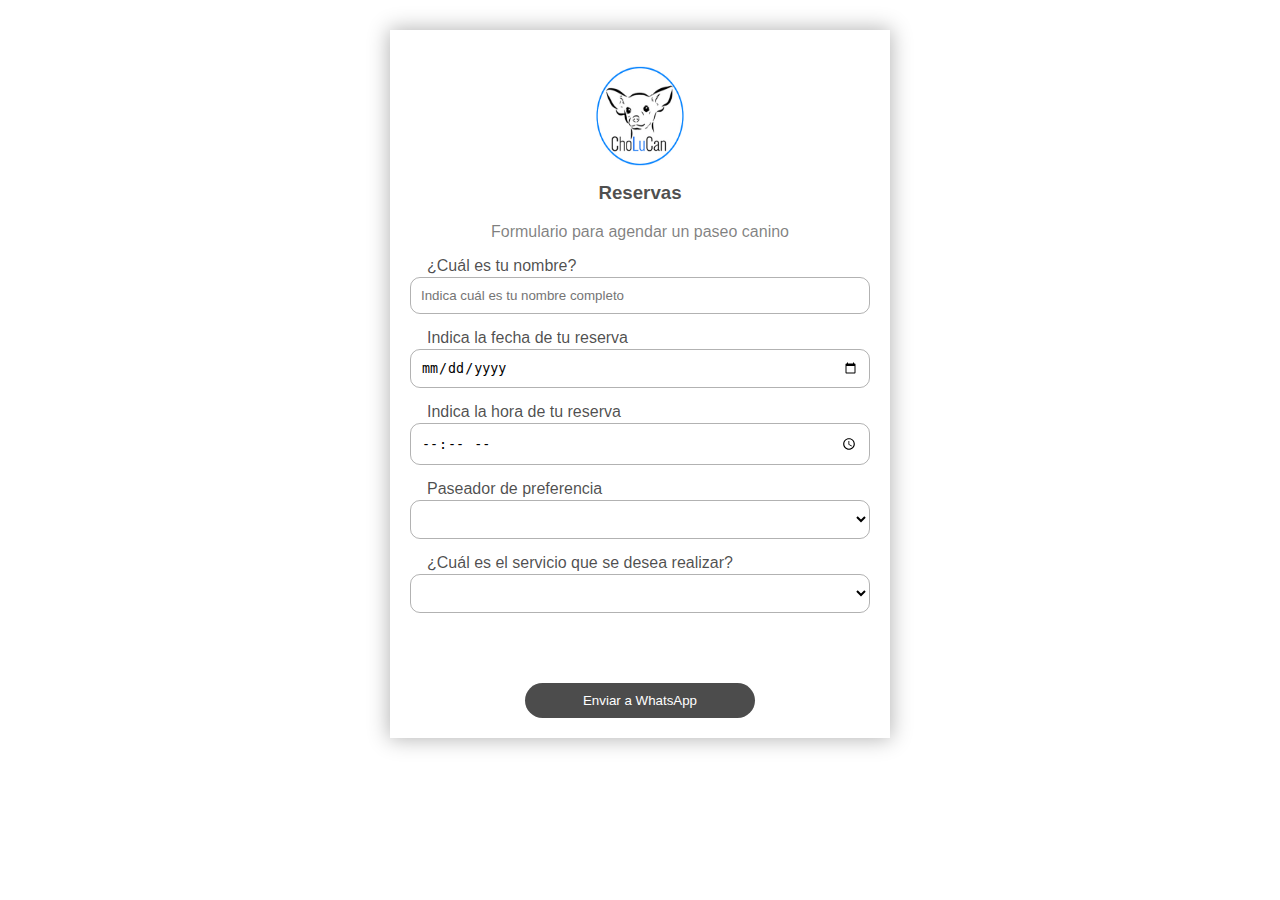
==== apiReservas/index.html @ 039c9cd7 "Add files via upload" ====
<!DOCTYPE html>
<html lang="es">
  <head>
    <meta charset="UTF-8" />
    <meta
      name="viewport"
      content="width=device-width, initial-scale=1.0, maximum-scale=1.0"
    />
    <meta http-equiv="X-UA-Compatible" content="ie=edge" />
        <link rel="stylesheet" href="css/estilos.css" />
  </head>
  <body>
    <form action="" class="formulario">
      <img src="logo.jpg" class="imgLogo" />

      <h3 class="formulario__subtitulo">Reservas</h3>
      <p class="formulario__parrafo">
        Formulario para agendar un paseo canino
      </p>

      <label for="cliente" class="formulario__label">¿Cuál es tu nombre?</label>
      <input
        id="cliente"
        type="text"
        class="formulario__input"
        placeholder="Indica cuál es tu nombre completo"
      />

      <label for="fecha" class="formulario__label"
        >Indica la fecha de tu reserva</label
      >
      <input
        id="fecha"
        type="date"
        class="formulario__input"
        pattern="[0-9]{4}-[0-9]{2}-[0-9]{2}"
      />

      <label for="hora" class="formulario__label"
        >Indica la hora de tu reserva</label
      >
      <input id="hora" type="time" class="formulario__input" />

      <label for="empleado" class="formulario__label"
        >Paseador de preferencia</label
      >
      <select id="empleado" name="listaempleados" class="formulario__input">
	<option value="" disabled selected>
        <option>Enrique Escano</option>
        <option>Carlin Serrada</option>
      </select>

      <label for="servicio" class="formulario__label"
        >¿Cuál es el servicio que se desea realizar?</label
      >
      <select id="servicio" name="listaservicios" class="formulario__input">
	 <option value="" disabled selected>
        <option>PAQUETE 1 - $2000</option>
        <option>PAQUETE 2 - $3000</option>
        <option>PAQUETE 3 - $4000</option>
        <option>PAQUETE 4 - $5000</option>
      </select>

      <div id="respuesta"></div>

      <button id="submit" class="formulario__submit">Enviar a WhatsApp</button>
    </form>
    <script src="js/form.js"></script>
  </body>
</html>
---- apiReservas/css/estilos.css ----
* {
  box-sizing: border-box;
}
body {
  margin: 0;
  font-family: sans-serif;
  background-image: url(fondo.jpg);
  background-size: 100vw 100vh;
  background-attachment: fixed;
}
.formulario {
  width: 500px;
  max-width: 100%;
  margin: auto;
  margin-top: 30px;
  padding: 20px;
  box-shadow: 0 0 20px 1px rgba(0, 0, 0, 0.3);
  position: relative;
  background: rgba(255, 255, 255, 0.97);
}

.imgLogo {
  width: 100px;
  height: 100px;
  border-radius: 150px;
  display: block;
  margin: auto;
  margin-top: 1em;
  margin-bottom: 1em;
  /*border: 1px solid rgba(109, 86, 10, 0.7);*/
}

.formulario__titulo,
.formulario__subtitulo,
.formulario__parrafo {
  text-align: center;
  margin-top: 0;
}
.formulario__titulo,
.formulario__subtitulo {
  color: rgba(0, 0, 0, 0.7);
}
.formulario__parrafo {
  color: rgba(0, 0, 0, 0.5);
}
.formulario__input,
.formulario__label {
  display: block;
  width: 100%;
  font-size: 1, 3em;
}
.formulario__input {
  padding: 10px;
  background: transparent;
  /* puedo colocar otro color pero con transparencia asi: background: rgba(0,0,0,0.1) porque sino no se ven las label, aunque ya no es necesario porque ya no estan sobre los input y ademas le quite el z-index*/
  border: 1px solid rgba(0, 0, 0, 0.3);
  margin-bottom: 15px;
  border-radius: 10px;
}
.formulario__input:focus {
  /*outline: 1px solid rgba(0,0,0,0.7);*/
  outline: none;
  box-shadow: 0px 0px 2px rgba(0, 0, 0, 0.7);
}
/*.formulario__input:focus + .formulario__label{
    margin-top: -120px;
}*/
.formulario__label {
  padding-left: 15px;
  /*position: absolute;*/
  /*margin-top: -78px;*/
  /*z-index: -20;*/
  color: rgba(0, 0, 0, 0.7);
  /*transition: all 0.2s;*/
  margin: 2px;
}
.formulario__submit {
  background: rgba(0, 0, 0, 0.7);
  color: white;
  padding: 10px 20px;
  cursor: pointer;
  border: none;
  border-radius: 20px;
  display: block;
  width: 50%;
  font-size: 1, 3em;
}

/*Centrar los campos del formulario (Los input y el boton de Enviar al WhatsApp, que tambien es un input)*/

.formulario__input,
.formulario__submit {
  margin-left: auto;
  margin-right: auto;
}

/*.fijar {
    margin-top: -120px;
} */

/* respuesta del formulario */
#respuesta {
  width: 100%;
  height: 50px;
  margin: 5px;
  padding: 5px;
}
#respuesta.fail {
  color: red;
}
#respuesta.send {
  color: green;
}
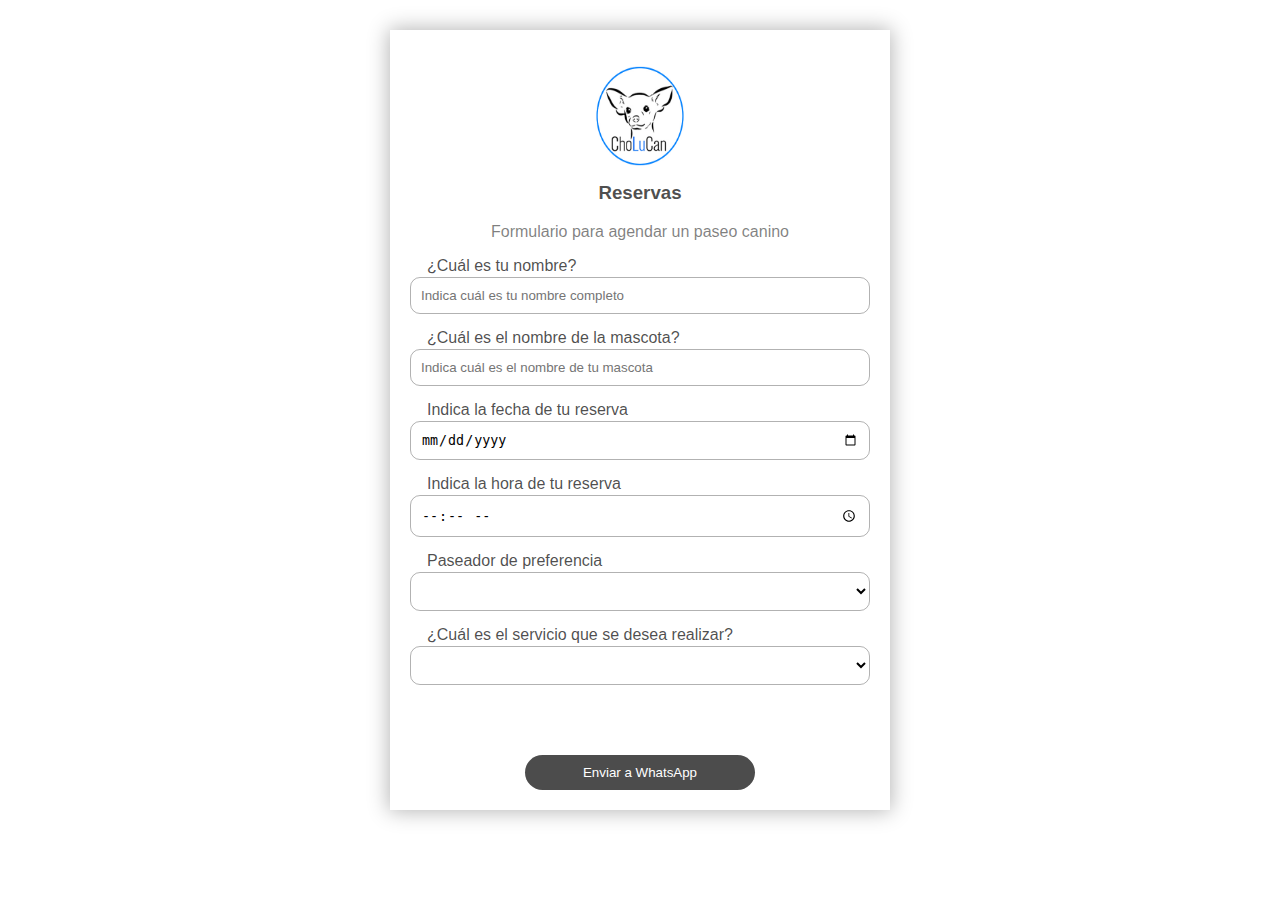
==== commit 7e1c260b: "Add files via upload" ====
--- a/apiReservas/index.html
+++ b/apiReservas/index.html
@@ -25,6 +25,16 @@
         class="formulario__input"
         placeholder="Indica cuál es tu nombre completo"
       />
+		
+		
+		 <label for="perro" class="formulario__label">¿Cuál es el nombre de la mascota?</label>
+      <input
+        id="perro"
+        type="text"
+        class="formulario__input"
+        placeholder="Indica cuál es el nombre de tu mascota"
+      />
+
 
       <label for="fecha" class="formulario__label"
         >Indica la fecha de tu reserva</label
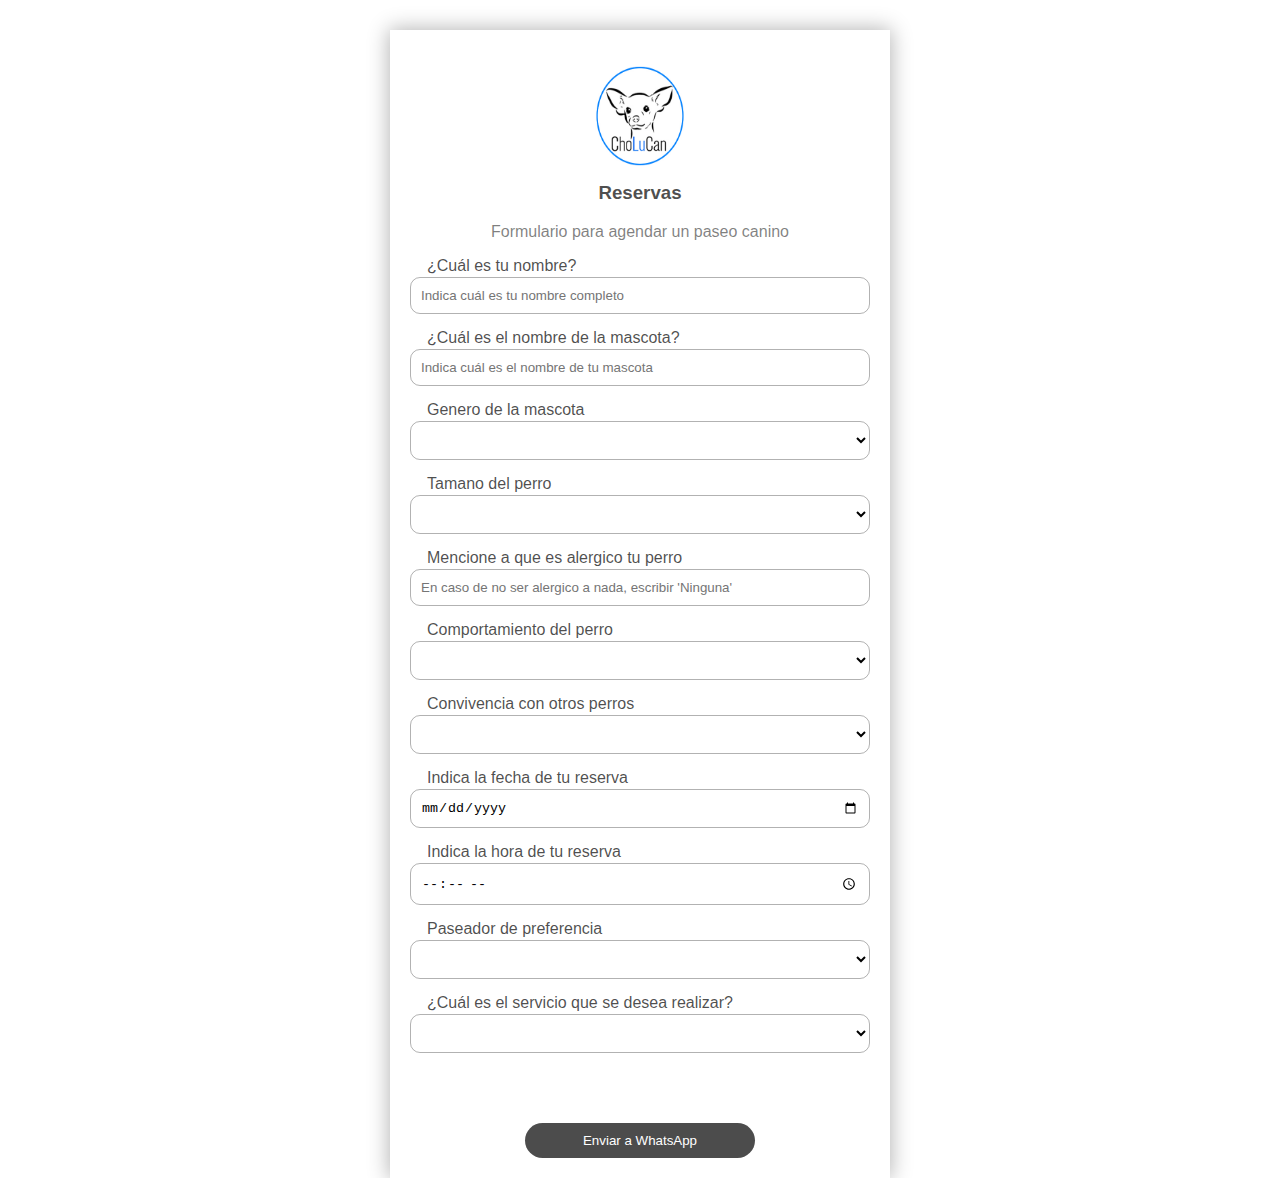
==== commit 69141bd6: "Add files via upload" ====
--- a/apiReservas/index.html
+++ b/apiReservas/index.html
@@ -34,6 +34,45 @@
         class="formulario__input"
         placeholder="Indica cuál es el nombre de tu mascota"
       />
+		
+		<label for="gperro" class="formulario__label" >Genero de la mascota</label>
+      <select id="gperro" name="listagperro" class="formulario__input">
+	    <option value="" disabled selected></option>
+        <option>Macho</option>
+        <option>Hembra</option>
+	    </select>
+		
+		 <label for="tperro" class="formulario__label" >Tamano del perro</label>
+      <select id="tperro" name="listatperro" class="formulario__input">
+<option value="" disabled selected></option>
+        <option>Pequeno</option>
+        <option>Mediano</option>
+	    <option>Grande</option>
+      </select>
+		
+		<label for="alperro" class="formulario__label">Mencione a que es alergico tu perro</label>
+      <input
+        id="alperro"
+        type="text"
+        class="formulario__input"
+        placeholder="En caso de no ser alergico a nada, escribir 'Ninguna' "
+/>
+		 <label for="cperro" class="formulario__label" >Comportamiento del perro</label>
+      <select id="cperro" name="listacperro" class="formulario__input">
+	<option value="" disabled selected></option>
+        <option>Docil</option>
+        <option>Agresivo</option>
+	    <option>Amigable</option>
+      </select>
+		
+		 <label for="sperro" class="formulario__label"
+        >Convivencia con otros perros</label>
+		
+      <select id="sperro" name="listasperro" class="formulario__input">
+	<option value="" disabled selected></option>
+        <option>Sociable con otros perros</option>
+        <option>Antisociable con otros perros</option>
+      </select>
 
 
       <label for="fecha" class="formulario__label"
@@ -55,7 +94,7 @@
         >Paseador de preferencia</label
       >
       <select id="empleado" name="listaempleados" class="formulario__input">
-	<option value="" disabled selected>
+	<option value="" disabled selected></option>
         <option>Enrique Escano</option>
         <option>Carlin Serrada</option>
       </select>
@@ -64,12 +103,14 @@
         >¿Cuál es el servicio que se desea realizar?</label
       >
       <select id="servicio" name="listaservicios" class="formulario__input">
-	 <option value="" disabled selected>
+	 <option value="" disabled selected></option>
         <option>PAQUETE 1 - $2000</option>
         <option>PAQUETE 2 - $3000</option>
         <option>PAQUETE 3 - $4000</option>
         <option>PAQUETE 4 - $5000</option>
       </select>
+		
+		 
 
       <div id="respuesta"></div>
 
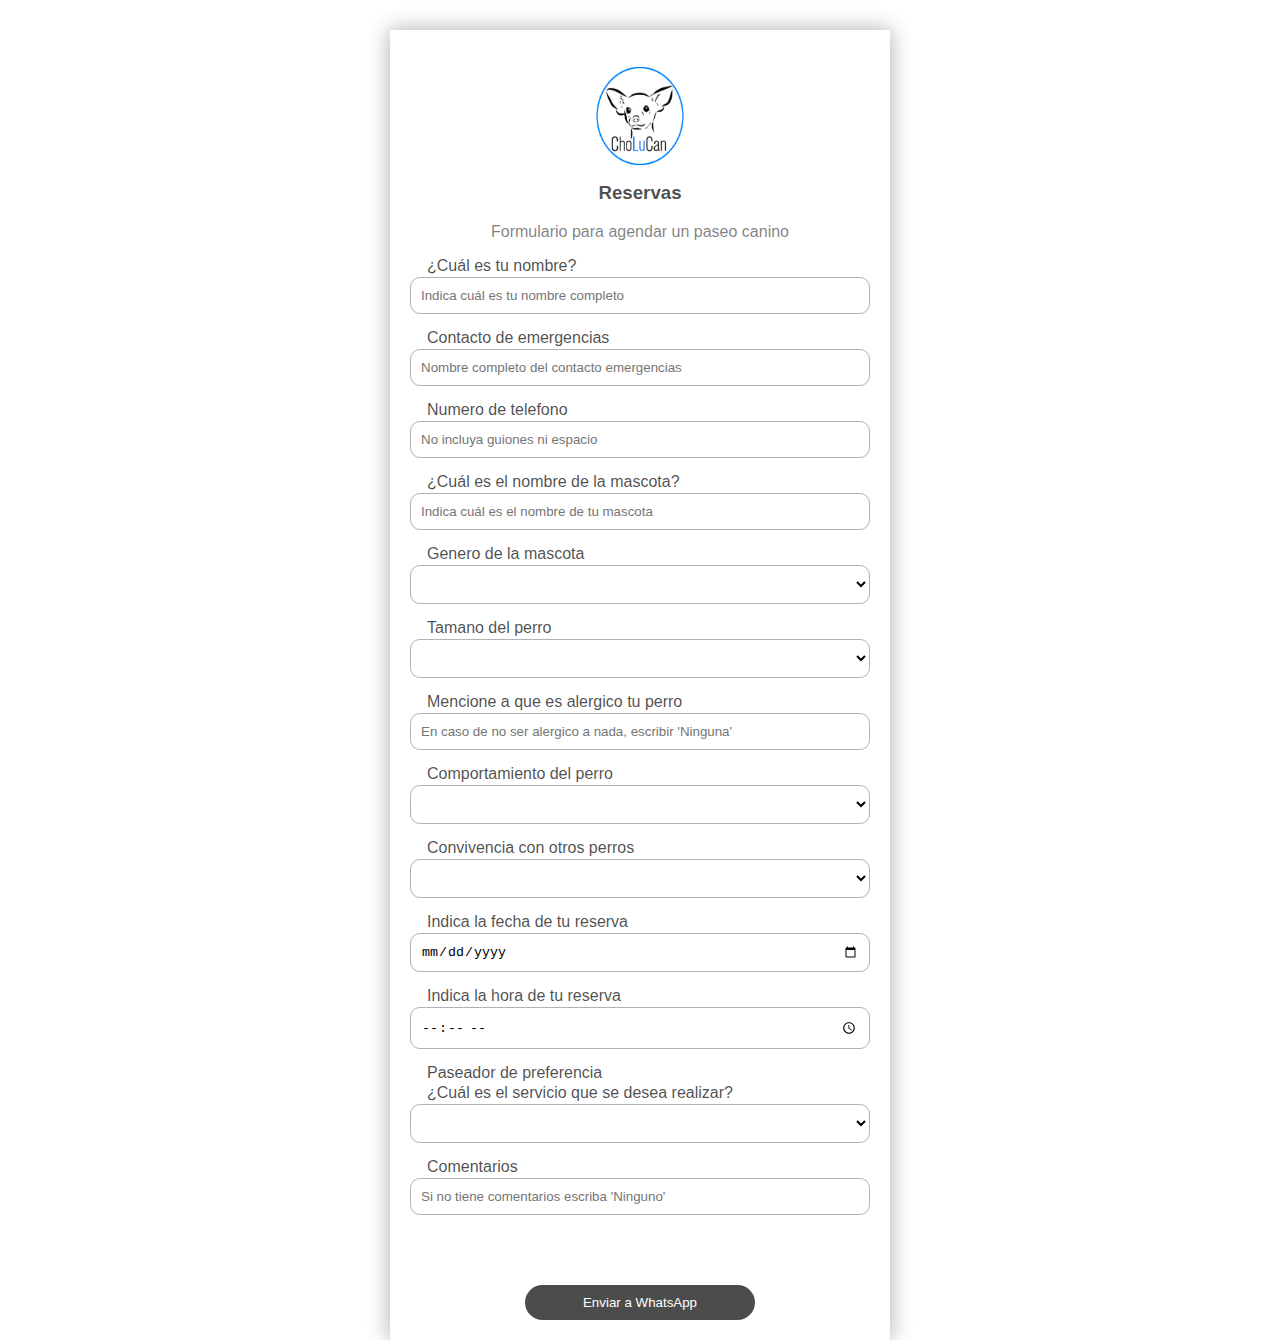
==== commit c9ea68af: "Add files via upload" ====
--- a/apiReservas/index.html
+++ b/apiReservas/index.html
@@ -26,6 +26,23 @@
         placeholder="Indica cuál es tu nombre completo"
       />
 		
+		 <label for="alcliente" class="formulario__label">Contacto de emergencias</label>
+      <input
+        id="alcliente"
+        type="text"
+        class="formulario__input"
+        placeholder="Nombre completo del contacto emergencias"
+      />
+		
+		 <label for="telcliente" class="formulario__label">Numero de telefono</label>
+      <input
+        id="telcliente"
+        type="text"
+        class="formulario__input"
+        placeholder="No incluya guiones ni espacio"
+      />
+		
+		
 		
 		 <label for="perro" class="formulario__label">¿Cuál es el nombre de la mascota?</label>
       <input
@@ -38,16 +55,16 @@
 		<label for="gperro" class="formulario__label" >Genero de la mascota</label>
       <select id="gperro" name="listagperro" class="formulario__input">
 	    <option value="" disabled selected></option>
-        <option>Macho</option>
-        <option>Hembra</option>
+        <option>un macho</option>
+        <option>una hembrita</option>
 	    </select>
 		
 		 <label for="tperro" class="formulario__label" >Tamano del perro</label>
       <select id="tperro" name="listatperro" class="formulario__input">
 <option value="" disabled selected></option>
-        <option>Pequeno</option>
-        <option>Mediano</option>
-	    <option>Grande</option>
+        <option>pequeno</option>
+        <option>mediano</option>
+	    <option>grande</option>
       </select>
 		
 		<label for="alperro" class="formulario__label">Mencione a que es alergico tu perro</label>
@@ -91,14 +108,9 @@
       <input id="hora" type="time" class="formulario__input" />
 
       <label for="empleado" class="formulario__label"
-        >Paseador de preferencia</label
-      >
-      <select id="empleado" name="listaempleados" class="formulario__input">
-	<option value="" disabled selected></option>
-        <option>Enrique Escano</option>
-        <option>Carlin Serrada</option>
-      </select>
-
+        >Paseador de preferencia</label >
+     
+     
       <label for="servicio" class="formulario__label"
         >¿Cuál es el servicio que se desea realizar?</label
       >
@@ -110,7 +122,13 @@
         <option>PAQUETE 4 - $5000</option>
       </select>
 		
-		 
+	  <label for="coment" class="formulario__label">Comentarios</label>
+      <input
+        id="coment"
+        type="text"
+        class="formulario__input"
+        placeholder="Si no tiene comentarios escriba 'Ninguno' "
+      />
 
       <div id="respuesta"></div>
 
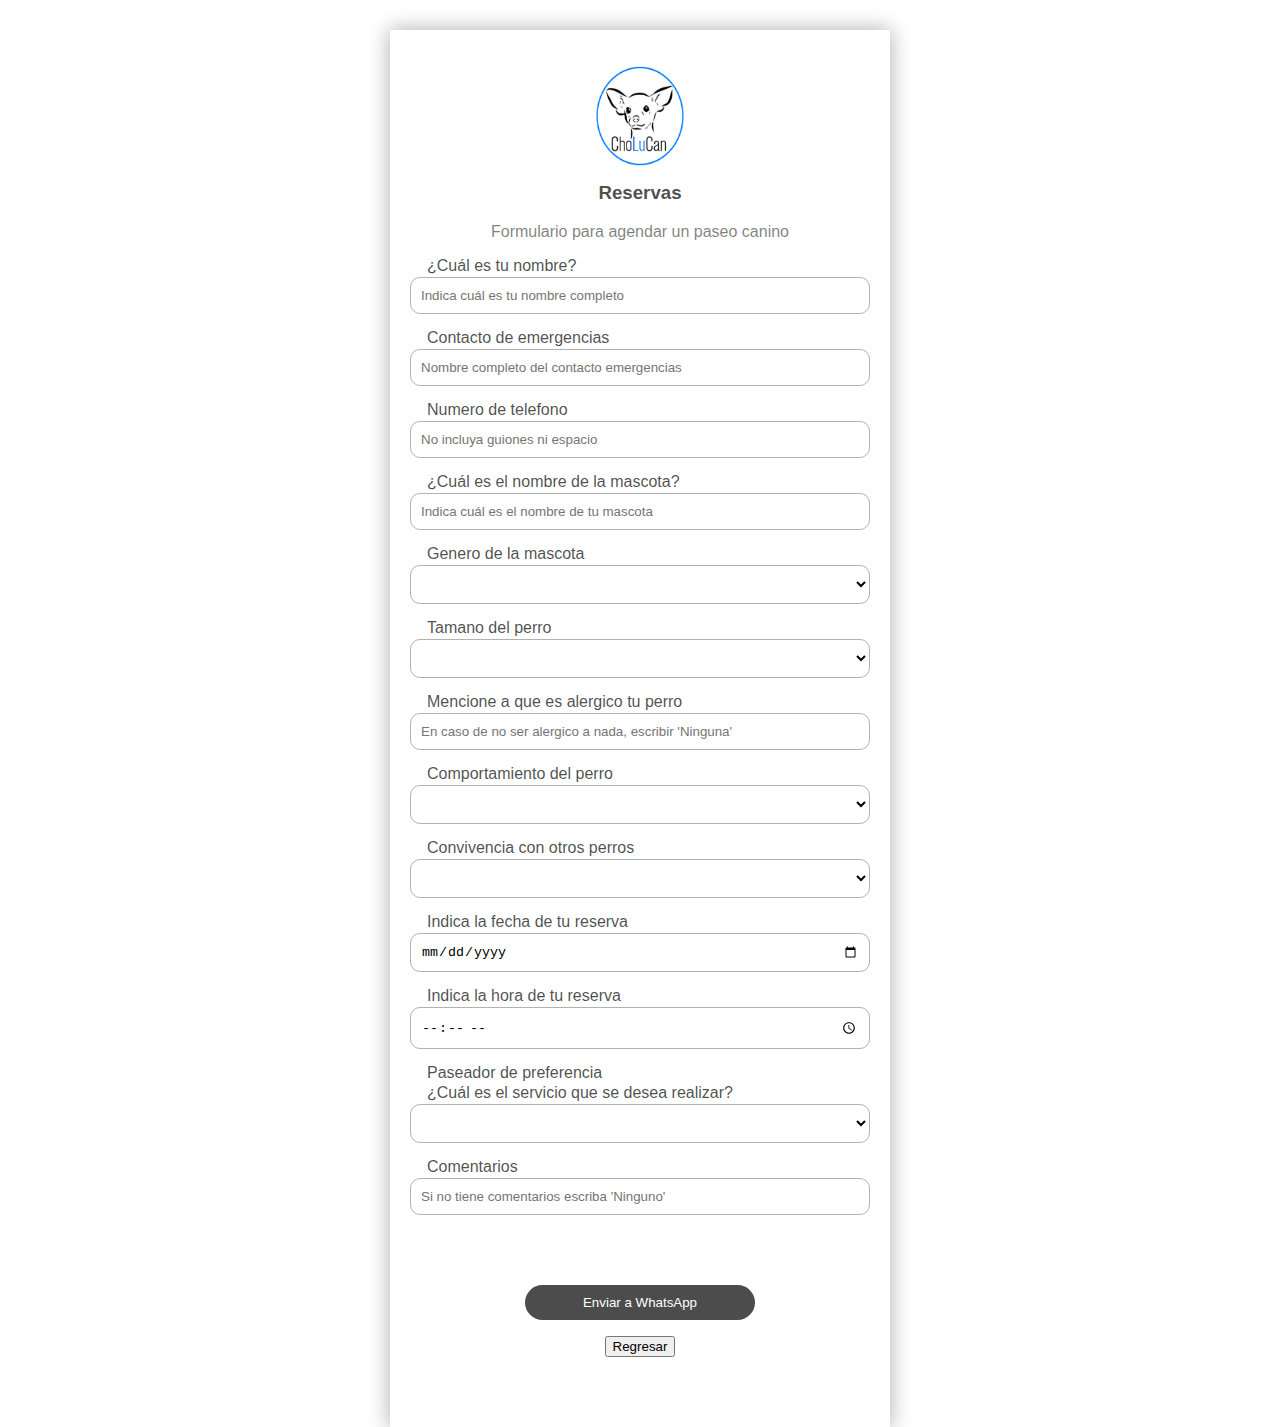
==== commit f3ae0ff8: "Add files via upload" ====
--- a/apiReservas/index.html
+++ b/apiReservas/index.html
@@ -10,16 +10,16 @@
         <link rel="stylesheet" href="css/estilos.css" />
   </head>
   <body>
-    <form action="" class="formulario">
-      <img src="logo.jpg" class="imgLogo" />
+  <form action="" class="formulario">
+    <img src="logo.jpg" class="imgLogo" />
 
-      <h3 class="formulario__subtitulo">Reservas</h3>
-      <p class="formulario__parrafo">
+    <h3 class="formulario__subtitulo">Reservas</h3>
+    <p class="formulario__parrafo">
         Formulario para agendar un paseo canino
-      </p>
+    </p>
 
-      <label for="cliente" class="formulario__label">¿Cuál es tu nombre?</label>
-      <input
+    <label for="cliente" class="formulario__label">¿Cuál es tu nombre?</label>
+    <input
         id="cliente"
         type="text"
         class="formulario__input"
@@ -27,7 +27,7 @@
       />
 		
 		 <label for="alcliente" class="formulario__label">Contacto de emergencias</label>
-      <input
+    <input
         id="alcliente"
         type="text"
         class="formulario__input"
@@ -35,7 +35,7 @@
       />
 		
 		 <label for="telcliente" class="formulario__label">Numero de telefono</label>
-      <input
+    <input
         id="telcliente"
         type="text"
         class="formulario__input"
@@ -52,12 +52,12 @@
         placeholder="Indica cuál es el nombre de tu mascota"
       />
 		
-		<label for="gperro" class="formulario__label" >Genero de la mascota</label>
+	<label for="gperro" class="formulario__label" >Genero de la mascota</label>
       <select id="gperro" name="listagperro" class="formulario__input">
 	    <option value="" disabled selected></option>
         <option>un macho</option>
         <option>una hembrita</option>
-	    </select>
+    </select>
 		
 		 <label for="tperro" class="formulario__label" >Tamano del perro</label>
       <select id="tperro" name="listatperro" class="formulario__input">
@@ -75,7 +75,7 @@
         placeholder="En caso de no ser alergico a nada, escribir 'Ninguna' "
 />
 		 <label for="cperro" class="formulario__label" >Comportamiento del perro</label>
-      <select id="cperro" name="listacperro" class="formulario__input">
+    <select id="cperro" name="listacperro" class="formulario__input">
 	<option value="" disabled selected></option>
         <option>Docil</option>
         <option>Agresivo</option>
@@ -107,7 +107,7 @@
       >
       <input id="hora" type="time" class="formulario__input" />
 
-      <label for="empleado" class="formulario__label"
+    <label for="empleado" class="formulario__label"
         >Paseador de preferencia</label >
      
      
@@ -123,17 +123,29 @@
       </select>
 		
 	  <label for="coment" class="formulario__label">Comentarios</label>
-      <input
+    <input
         id="coment"
         type="text"
         class="formulario__input"
         placeholder="Si no tiene comentarios escriba 'Ninguno' "
       />
 
-      <div id="respuesta"></div>
-
-      <button id="submit" class="formulario__submit">Enviar a WhatsApp</button>
+    <div id="respuesta"></div>
+    <center><button id="submit" class="formulario__submit">Enviar a WhatsApp</button>
+	<p><a href="https://www.freecodecamp.org/">
+    </a></p>
+	
+		
+				
+	<center>
+  <a href="../index.html">
+    <button>Regresar</button>
+  </a>
+</center>
+		
+    <p>&nbsp;</p>
     </form>
+	  
     <script src="js/form.js"></script>
   </body>
 </html>
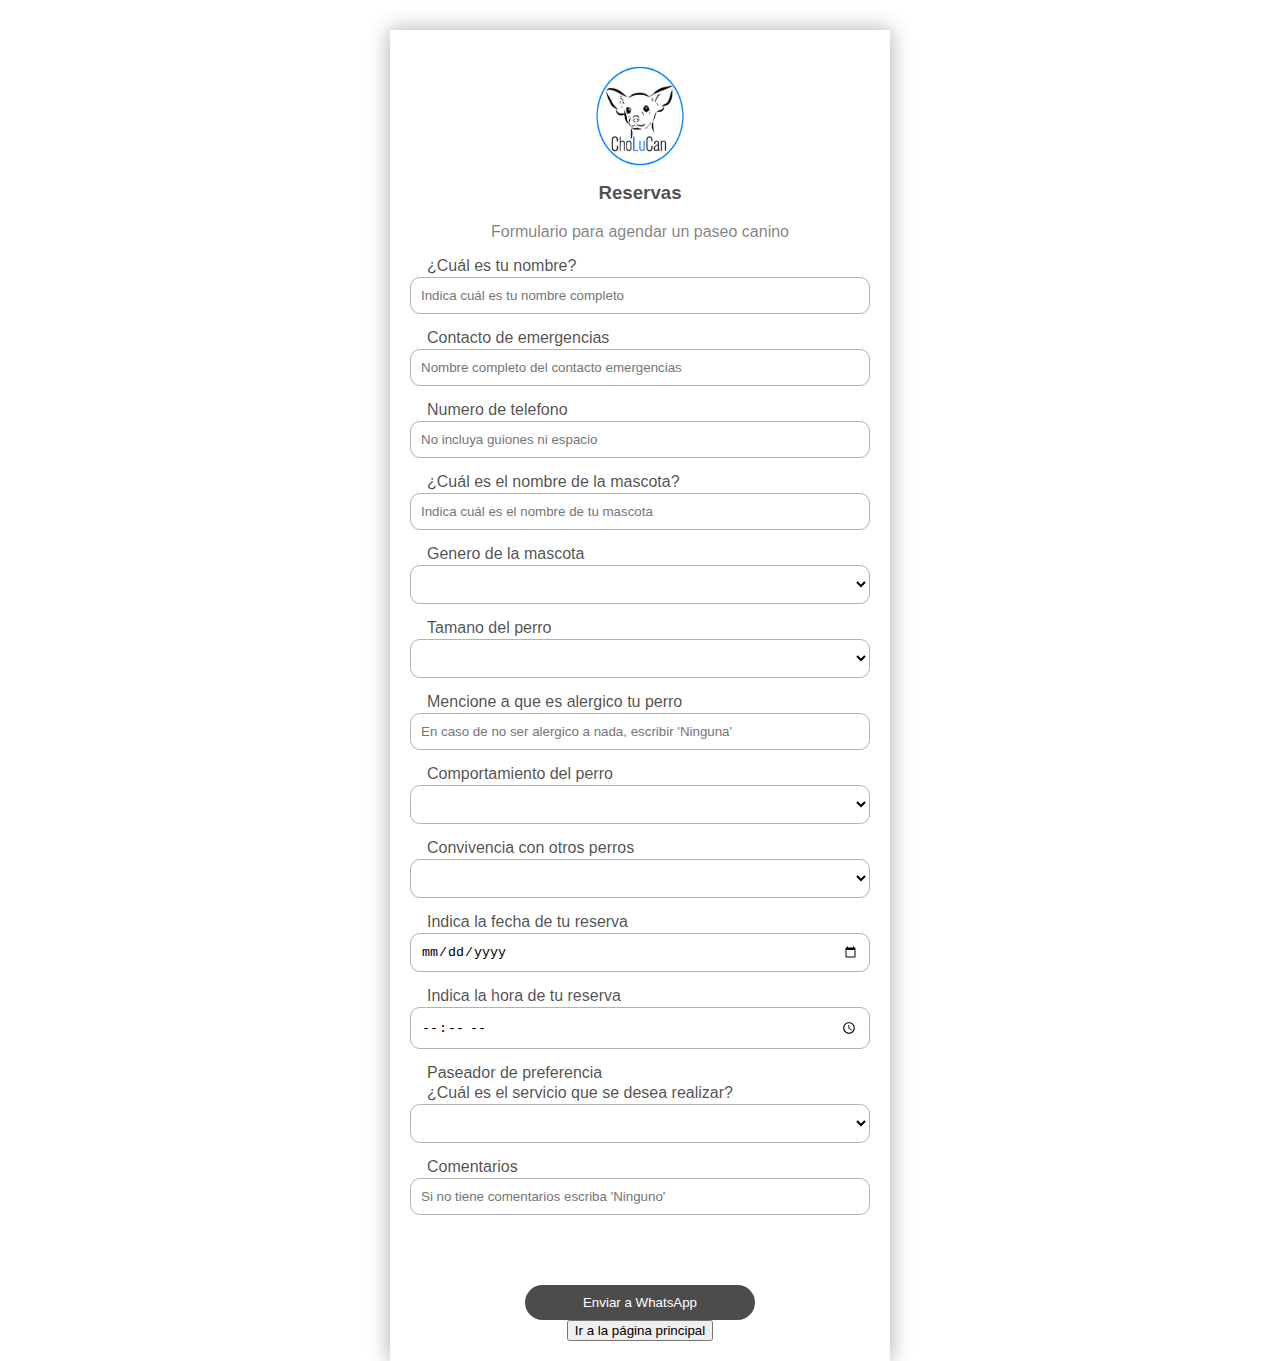
==== commit 5f2bad53: "Add files via upload" ====
--- a/apiReservas/index.html
+++ b/apiReservas/index.html
@@ -131,21 +131,16 @@
       />
 
     <div id="respuesta"></div>
-    <center><button id="submit" class="formulario__submit">Enviar a WhatsApp</button>
-	<p><a href="https://www.freecodecamp.org/">
-    </a></p>
+    <button id="submit" class="formulario__submit">Enviar a WhatsApp</button>
 	
-		
-				
-	<center>
-  <a href="../index.html">
-    <button>Regresar</button>
-  </a>
-</center>
-		
-    <p>&nbsp;</p>
+    <center><a href="../index.html">
+  <button>Ir a la página principal</button>
+</a></center>
     </form>
+	  
 	  
     <script src="js/form.js"></script>
   </body>
 </html>
+
+
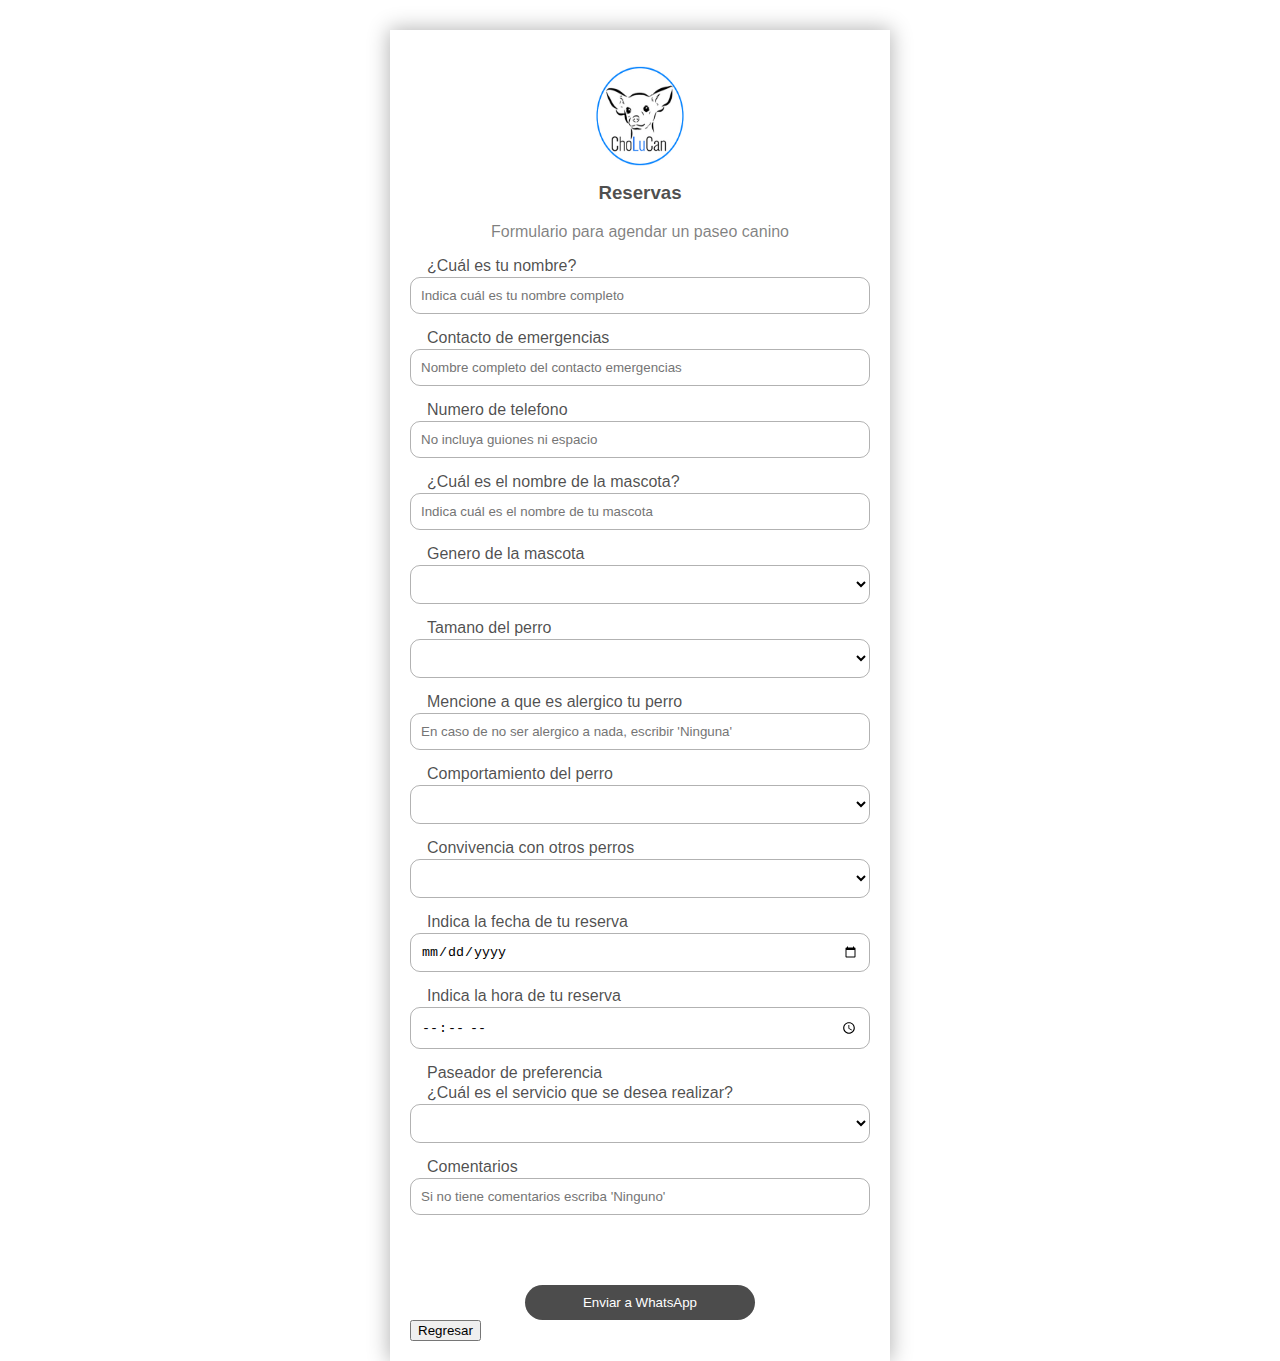
==== commit da17e0c0: "Add files via upload" ====
--- a/apiReservas/index.html
+++ b/apiReservas/index.html
@@ -133,10 +133,9 @@
     <div id="respuesta"></div>
     <button id="submit" class="formulario__submit">Enviar a WhatsApp</button>
 	
-    <center><a href="../index.html">
-  <button>Ir a la página principal</button>
-</a></center>
-    </form>
+    
+	  
+ <button type="button" onclick="window.location.href='../index.html';">Regresar</button>
 	  
 	  
     <script src="js/form.js"></script>
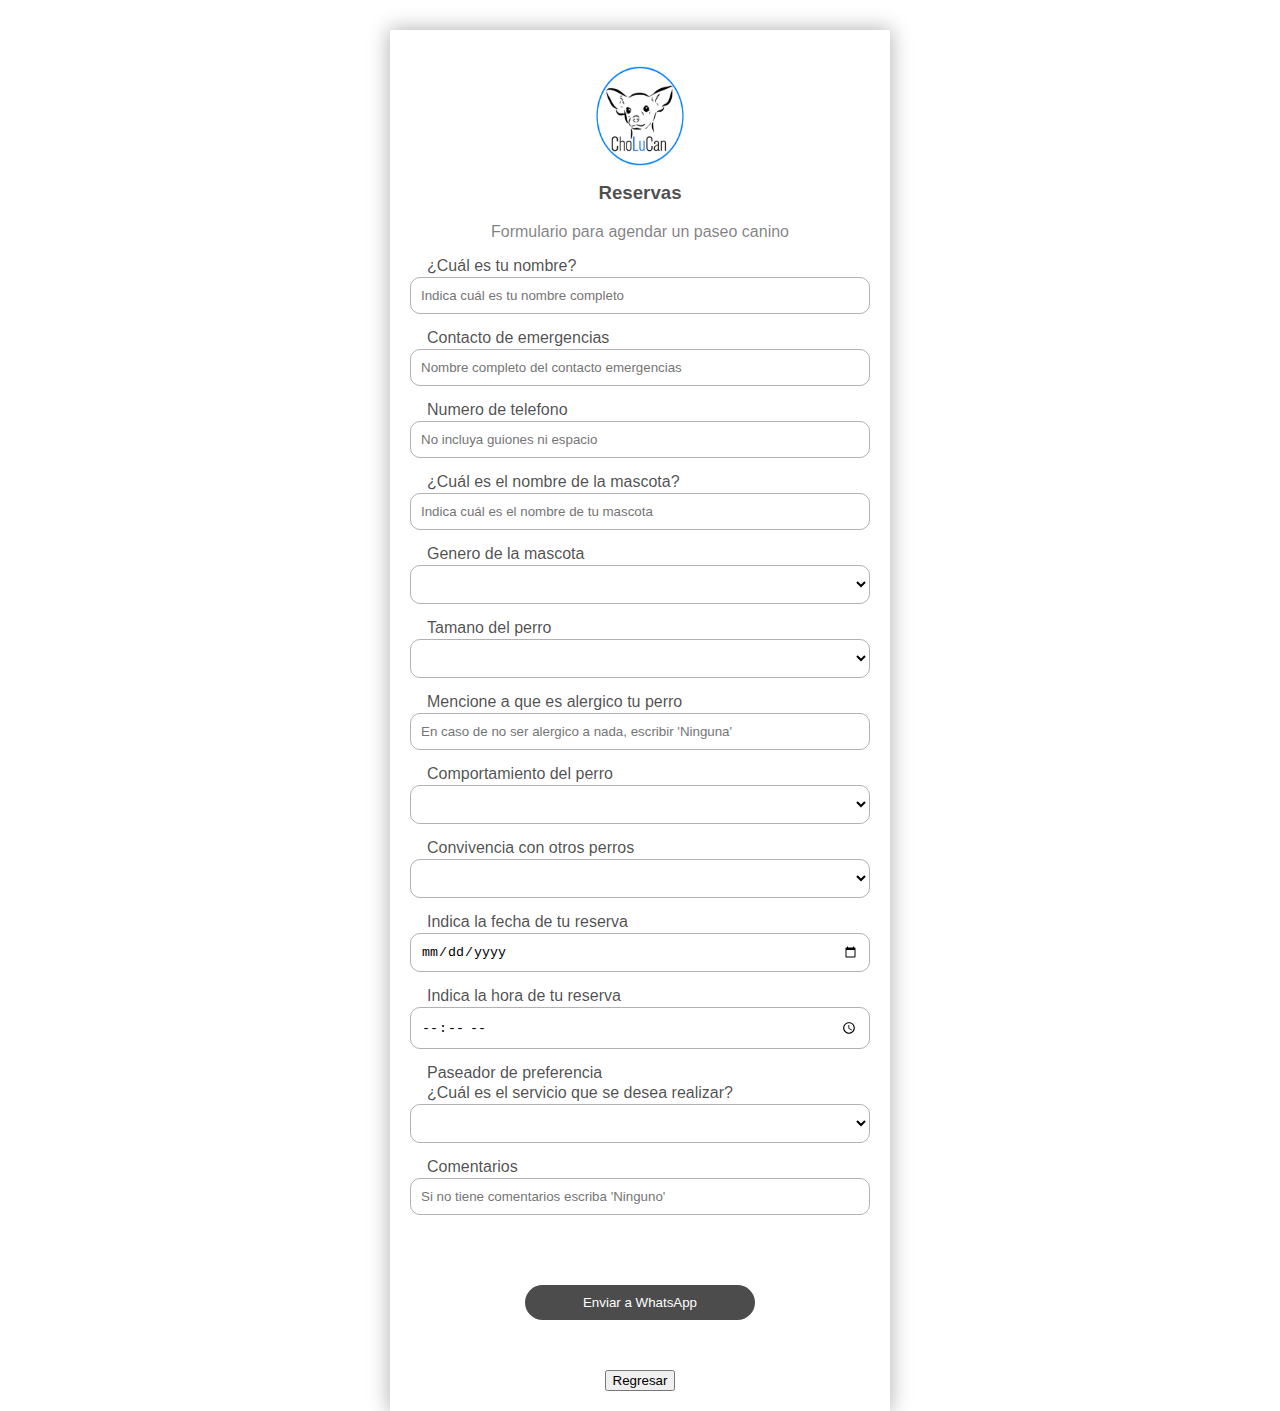
==== commit 6fa045b1: "Add files via upload" ====
--- a/apiReservas/index.html
+++ b/apiReservas/index.html
@@ -135,10 +135,12 @@
 	
     
 	  
- <button type="button" onclick="window.location.href='../index.html';">Regresar</button>
+    <p>&nbsp;</p>
+    <center><button type="button" onclick="window.location.href='../index.html';">Regresar</button></center>
 	  
 	  
     <script src="js/form.js"></script>
+  </form>
   </body>
 </html>
 
